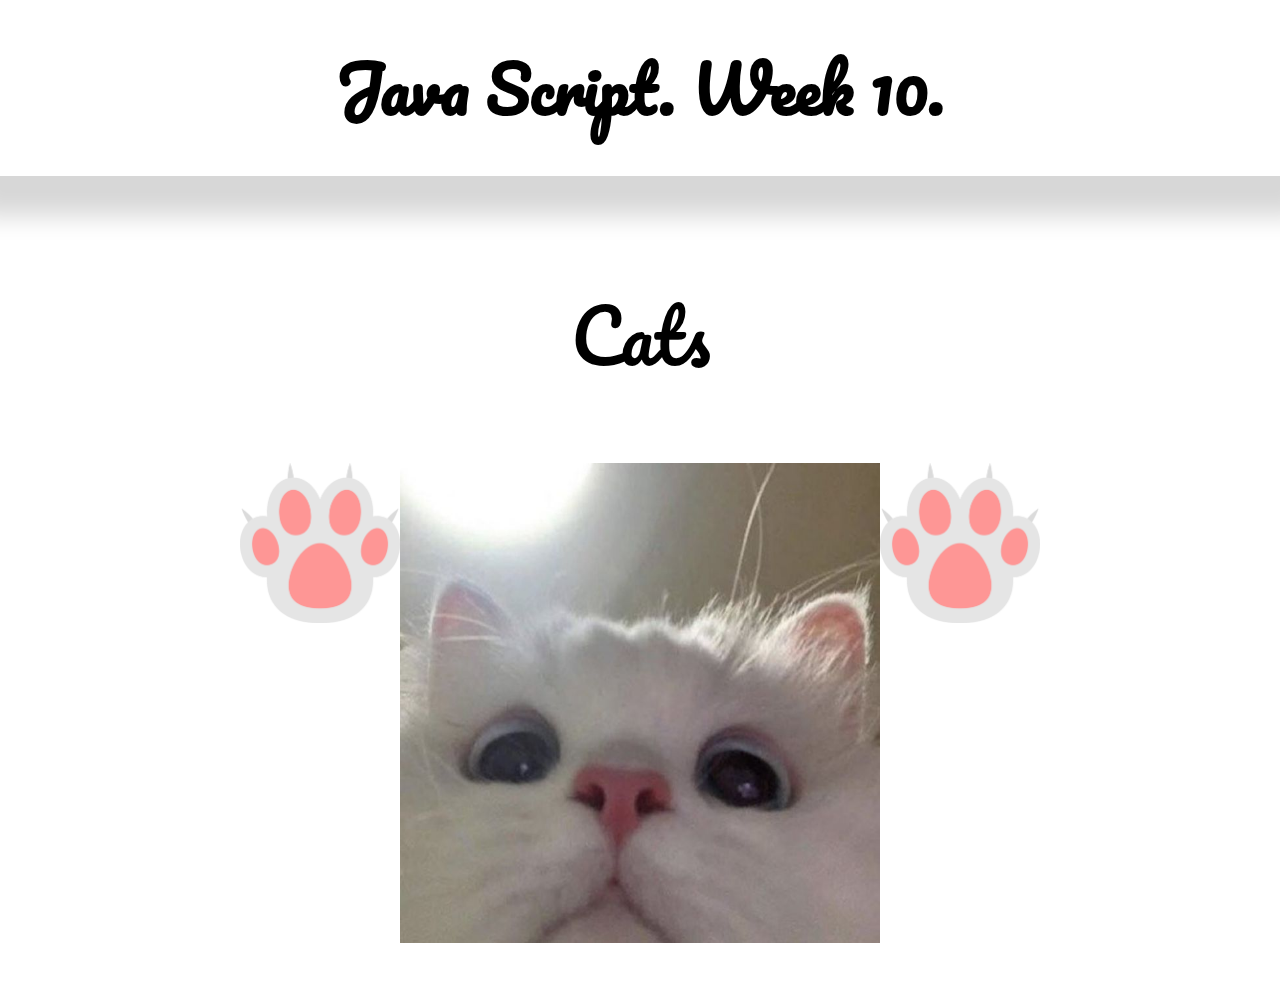
==== week10/index.html @ 9a624efa "week10" ====
<!DOCTYPE html>
<html lang="en">

<head>
    <meta charset="UTF-8">
    <meta http-equiv="X-UA-Compatible" content="IE=edge">
    <meta name="viewport" content="width=device-width, initial-scale=1.0">
    <link rel="preconnect" href="https://fonts.gstatic.com" crossorigin>
    <link href="https://fonts.googleapis.com/css2?family=Pacifico&display=swap" rel="stylesheet">
    <link href="./assets/styles/style.css" rel="stylesheet">
    <script src="./assets/scripts/script.js"></script>
    <title>Week10</title>
</head>

<body>
    <header>
        <h1 class="header__heading">Java Script. Week 10.</h1>
    </header>
    <main class="container">
        <div class="container__content">
            <div class="container__content_header">
                <p class="container__content_header_heading">Cats</p>
            </div>
            <div class="container__content_gallery">
                <input type="image" src="./assets/images/vecteezy_cat-paw-clipart-design-illustration_9303117_670.png"
                    alt="кнопка">
                <img src="./assets/images/2c9c20954029da1dec1020493d9b1347.jpg" alt="котик">
                <input type="image" src="./assets/images/vecteezy_cat-paw-clipart-design-illustration_9303117_670.png"
                    alt="кнопка">
            </div>
        </div>
    </main>
</body>

</html>
---- week10/assets/styles/style.css ----
* {
    margin: 0;
    padding: 0;
}

header {
    display: flex;
    flex-direction: row;
    justify-content: center;
    padding: 2rem;
    box-shadow: 0rem 1rem 1.5rem 1.5rem rgb(215, 215, 215);
    
}

.header__heading {
font-family: 'Pacifico';
font-size: 4rem;
}

.container__content {
    display: flex;
    flex-direction: column;
    justify-content: center;
}

.container__content_header {
    display: flex;
    padding-top: 6rem;
    padding-bottom: 3rem;
    justify-content: center;
}

.container__content_header_heading {
    font-family: 'Pacifico';
    font-size: 4.5rem;
}

img {
height: 30rem;
width: 30rem;
}

input {
    height: 10rem;
    width: 10rem;
}

.container__content_gallery {
    display: flex;
    padding-top: 1rem;
    padding-bottom: 4rem;
    justify-content: center;
}
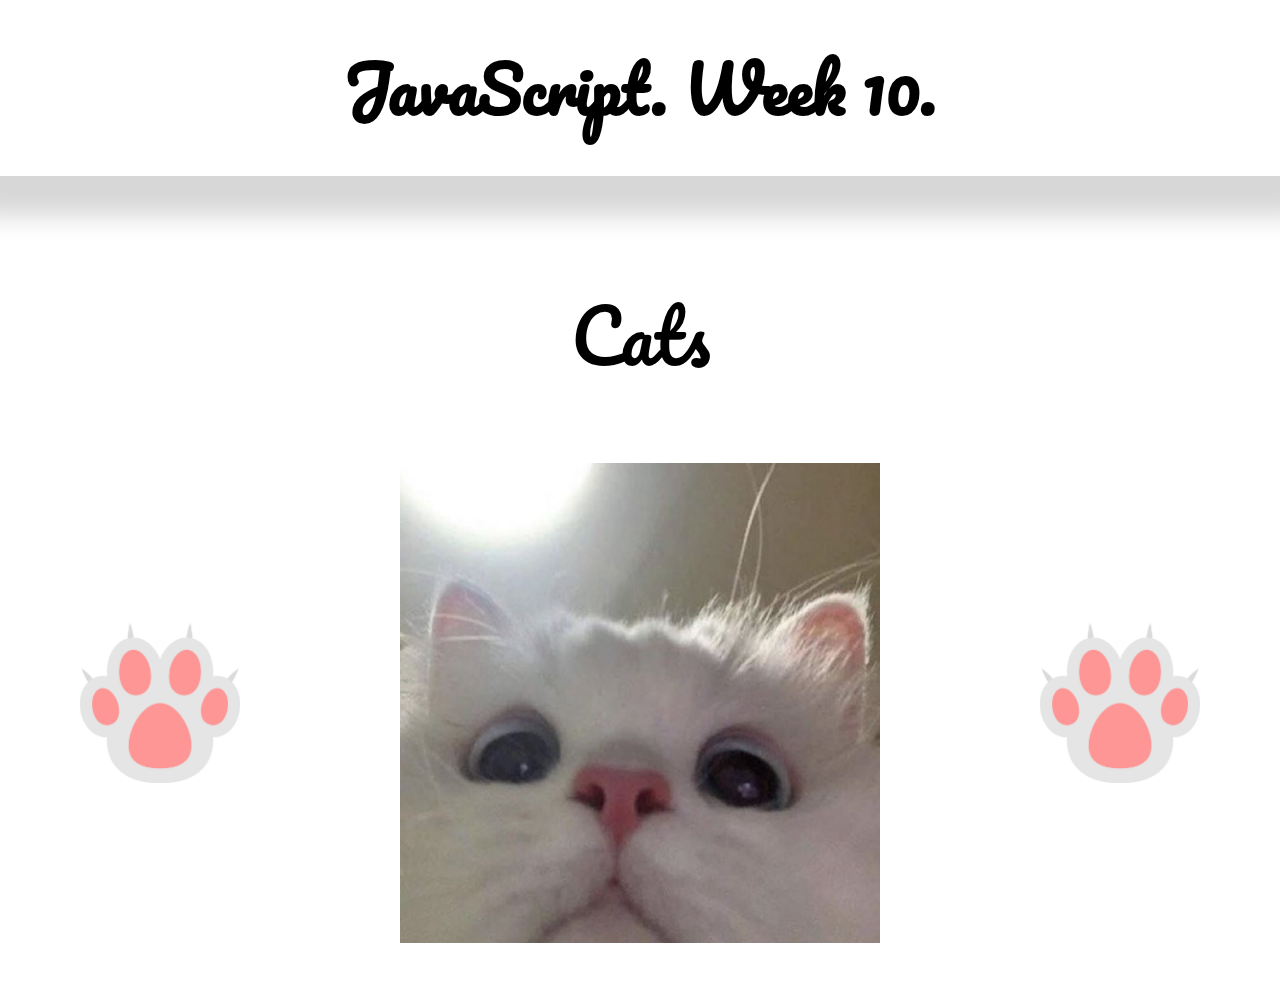
==== commit cc5bd3b2: "week10" ====
--- a/week10/index.html
+++ b/week10/index.html
@@ -14,7 +14,7 @@
 
 <body>
     <header>
-        <h1 class="header__heading">Java Script. Week 10.</h1>
+        <h1 class="header__heading">JavaScript. Week 10.</h1>
     </header>
     <main class="container">
         <div class="container__content">
@@ -23,8 +23,8 @@
             </div>
             <div class="container__content_gallery">
                 <input type="image" src="./assets/images/vecteezy_cat-paw-clipart-design-illustration_9303117_670.png"
-                    alt="кнопка">
-                <img src="./assets/images/2c9c20954029da1dec1020493d9b1347.jpg" alt="котик">
+                    alt="кнопка" onclick="showNext()">
+                <img src="./assets/images/2c9c20954029da1dec1020493d9b1347.jpg" alt="белый котик смотрит в камеру">
                 <input type="image" src="./assets/images/vecteezy_cat-paw-clipart-design-illustration_9303117_670.png"
                     alt="кнопка">
             </div>
--- a/week10/assets/styles/style.css
+++ b/week10/assets/styles/style.css
@@ -43,6 +43,9 @@
 input {
     height: 10rem;
     width: 10rem;
+    padding-top: 10rem;
+    padding-right: 10rem;
+    padding-left: 10rem;
 }
 
 .container__content_gallery {
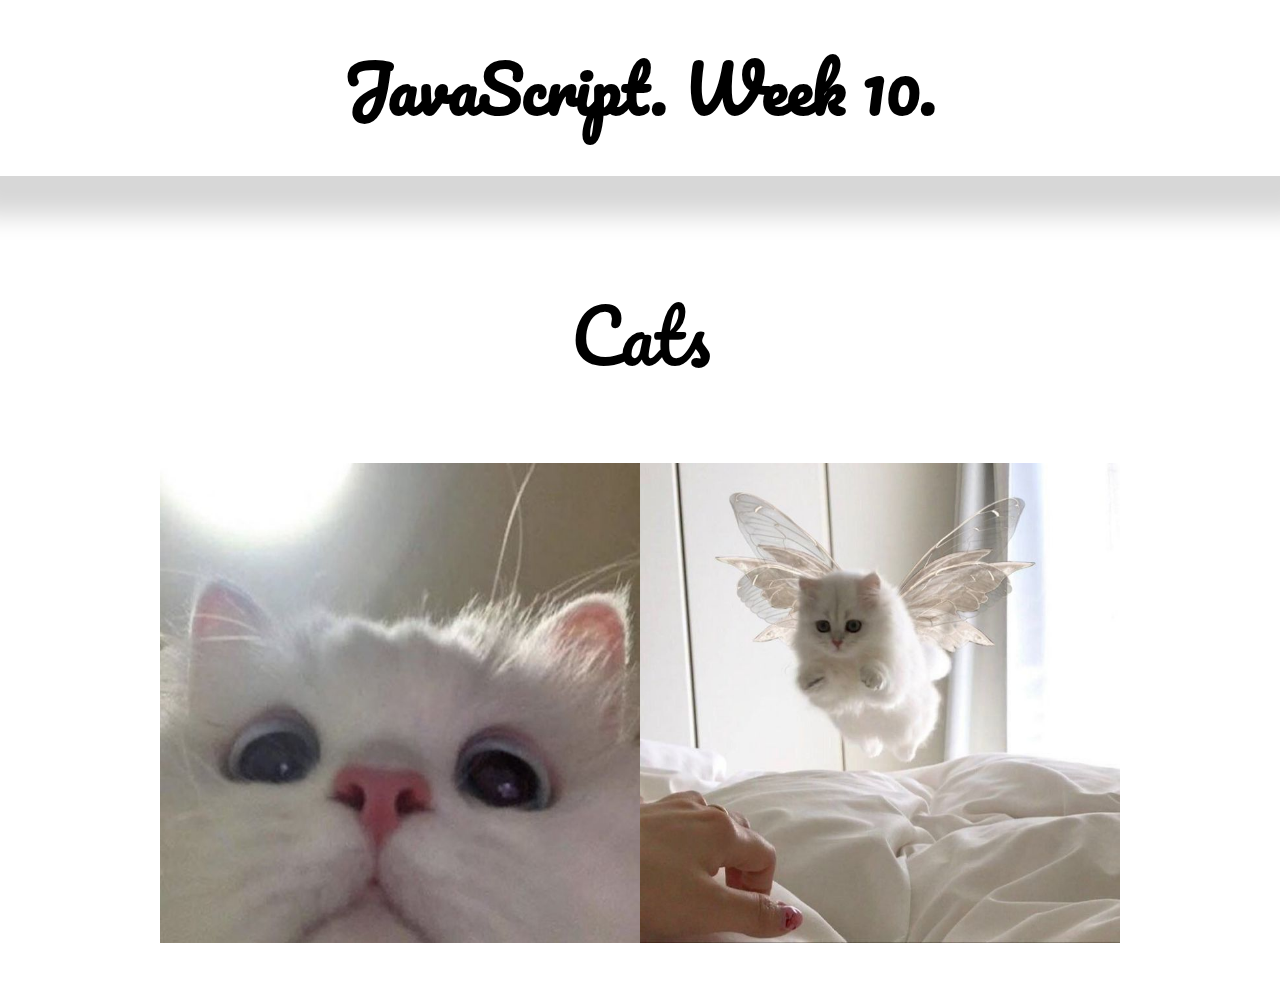
==== commit ac288dcc: "changes" ====
--- a/week10/index.html
+++ b/week10/index.html
@@ -13,18 +13,21 @@
 </head>
 
 <body>
-    <header>
+    <header class="header">
         <h1 class="header__heading">JavaScript. Week 10.</h1>
     </header>
     <main class="container">
         <div class="container__content">
-            <div class="container__content_header">
-                <p class="container__content_header_heading">Cats</p>
+            <div class="container__header">
+                <p class="container__heading">Cats</p>
             </div>
-            <div class="container__content_gallery">
+            <div class="container__gallery">
                 <input type="image" src="./assets/images/vecteezy_cat-paw-clipart-design-illustration_9303117_670.png"
                     alt="кнопка" onclick="showNext()">
-                <img src="./assets/images/2c9c20954029da1dec1020493d9b1347.jpg" alt="белый котик смотрит в камеру">
+                <img class="container__image whiteCat" src="./assets/images/2c9c20954029da1dec1020493d9b1347.jpg"
+                    alt="white cat">
+                <img class="container__image fairyCat" src="./assets/images/5b9773b64b88f902f0d5b7c5d59aba38.jpg"
+                    alt="fairy cat">
                 <input type="image" src="./assets/images/vecteezy_cat-paw-clipart-design-illustration_9303117_670.png"
                     alt="кнопка">
             </div>
--- a/week10/assets/styles/style.css
+++ b/week10/assets/styles/style.css
@@ -23,19 +23,19 @@
     justify-content: center;
 }
 
-.container__content_header {
+.container__header {
     display: flex;
     padding-top: 6rem;
     padding-bottom: 3rem;
     justify-content: center;
 }
 
-.container__content_header_heading {
+.container__heading {
     font-family: 'Pacifico';
     font-size: 4.5rem;
 }
 
-img {
+.container__image {
 height: 30rem;
 width: 30rem;
 }
@@ -48,7 +48,7 @@
     padding-left: 10rem;
 }
 
-.container__content_gallery {
+.container__gallery {
     display: flex;
     padding-top: 1rem;
     padding-bottom: 4rem;
